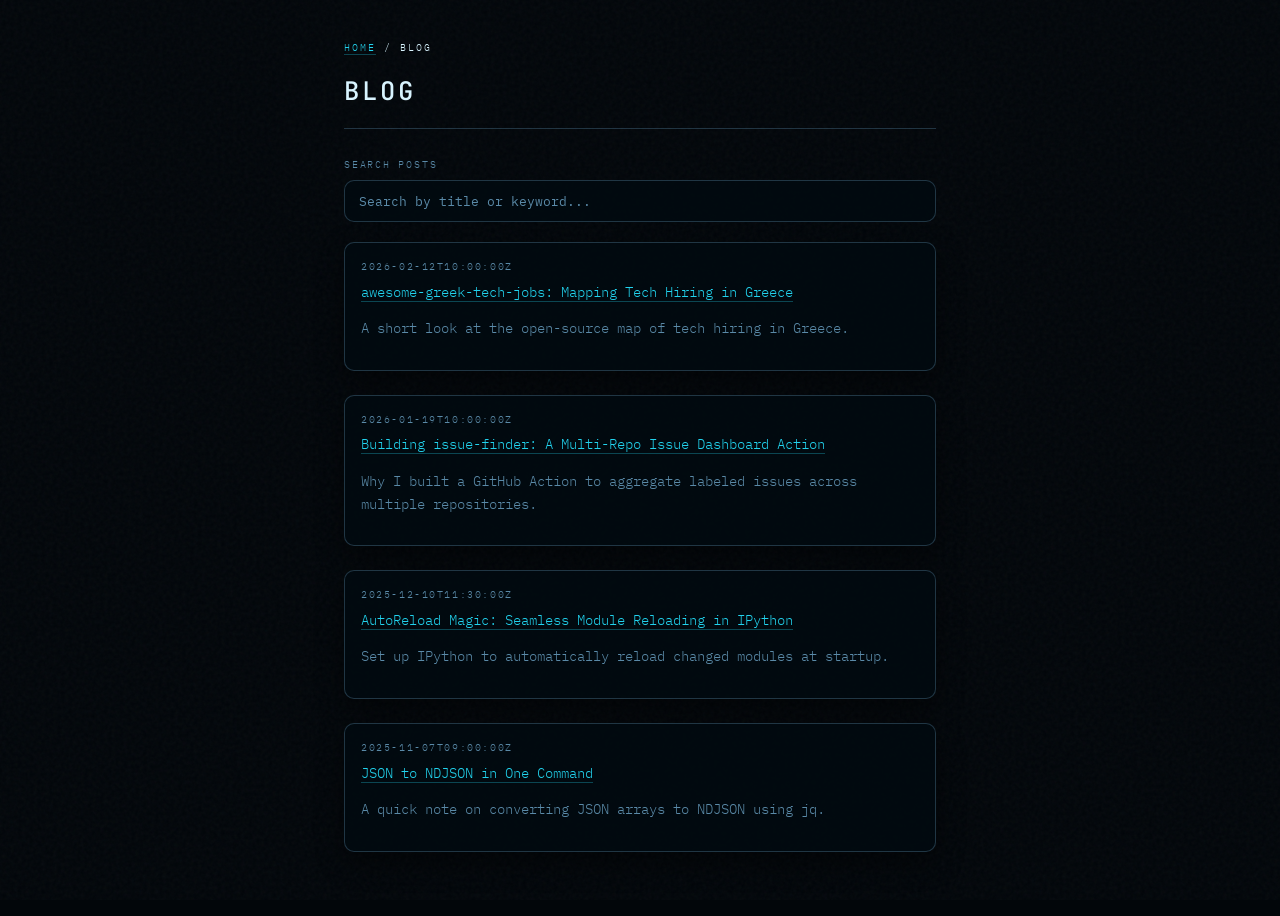
==== blog/index.html @ 83d09710 "feat: v0.0.1" ====
<!DOCTYPE html>
<html lang="en">

<head>
    <meta charset="utf-8" />
    <meta name="viewport" content="width=device-width, initial-scale=1.0" />
    <meta name="description" content="Engineering notes and field thoughts by Eleftherios." />
    <title>Blog | Eleftherios</title>
    <link rel="preconnect" href="https://fonts.googleapis.com" />
    <link rel="preconnect" href="https://fonts.gstatic.com" crossorigin />
    <link
        href="https://fonts.googleapis.com/css2?family=JetBrains+Mono:wght@300;500&family=IBM+Plex+Mono:wght@300;400&display=swap"
        rel="stylesheet" />
    <link rel="stylesheet" href="../assets/css/section.css" />
</head>

<body>
    <div class="grain" aria-hidden="true"></div>
    <main class="wrap">
        <header>
            <p class="crumb"><a href="../">Home</a> / Blog</p>
            <h1>Blog</h1>
        </header>

        <div class="blog-search">
            <label for="blog-search-input">Search posts</label>
            <input id="blog-search-input" type="search" placeholder="Search by title or keyword..." autocomplete="off" />
        </div>

        <ul id="post-list" aria-label="Blog posts"></ul>
        <p id="post-empty" class="empty" hidden>No posts yet.</p>
    </main>

    <script src="../assets/js/blog-index.js"></script>
</body>

</html>
---- assets/css/section.css ----
:root {
    --bg: #02060a;
    --ink: #d8f4ff;
    --muted: #5a8aa8;
    --accent: #22d3ee;
    --line: rgba(90, 138, 168, 0.35);
    --card: rgba(2, 10, 16, 0.9);
    --shadow: rgba(0, 0, 0, 0.45);
}

*,
*::before,
*::after {
    box-sizing: border-box;
}

body {
    margin: 0;
    min-height: 100dvh;
    font-family: 'IBM Plex Mono', monospace;
    font-weight: 300;
    font-size: 0.86rem;
    line-height: 1.65;
    background: var(--bg);
    color: var(--ink);
    -webkit-font-smoothing: antialiased;
}

.grain {
    position: fixed;
    inset: 0;
    opacity: 0.04;
    pointer-events: none;
    z-index: 0;
    background-image: url("data:image/svg+xml,%3Csvg viewBox='0 0 256 256' xmlns='http://www.w3.org/2000/svg'%3E%3Cfilter id='n'%3E%3CfeTurbulence type='fractalNoise' baseFrequency='0.9' numOctaves='4' stitchTiles='stitch'/%3E%3C/filter%3E%3Crect width='100%25' height='100%25' filter='url(%23n)'/%3E%3C/svg%3E");
}

.wrap,
.site-shell {
    position: relative;
    z-index: 1;
}

.wrap {
    max-width: 42rem;
    margin: 0 auto;
    padding: clamp(1.5rem, 4vw, 2.5rem);
}

header {
    border-bottom: 1px solid var(--line);
    padding-bottom: 1rem;
    margin-bottom: 1.75rem;
}

h1 {
    margin: 0;
    font-family: 'JetBrains Mono', monospace;
    font-size: clamp(1.2rem, 3.5vw, 1.6rem);
    font-weight: 500;
    letter-spacing: 0.12em;
    text-transform: uppercase;
}

.crumb,
.back {
    font-size: 0.64rem;
    letter-spacing: 0.2em;
    text-transform: uppercase;
}

.crumb {
    margin: 0 0 0.8rem;
}

.back {
    margin: 0 0 1.75rem;
}

.blog-search {
    margin: 0 0 1.2rem;
}

.blog-search label {
    display: block;
    margin-bottom: 0.45rem;
    font-size: 0.62rem;
    letter-spacing: 0.18em;
    text-transform: uppercase;
    color: var(--muted);
}

.blog-search input {
    width: 100%;
    border: 1px solid var(--line);
    background: var(--card);
    color: var(--ink);
    border-radius: 10px;
    padding: 0.72rem 0.85rem;
    font-family: 'IBM Plex Mono', monospace;
    font-size: 0.82rem;
}

.blog-search input::placeholder {
    color: var(--muted);
}

.blog-search input:focus {
    outline: none;
    border-color: rgba(34, 211, 238, 0.55);
    box-shadow: 0 0 0 2px rgba(34, 211, 238, 0.14);
}

a {
    color: var(--accent);
    text-decoration: none;
    border-bottom: 1px solid rgba(34, 211, 238, 0.3);
    transition: all 0.2s ease;
}

a:hover {
    color: var(--ink);
    border-bottom-color: var(--ink);
    text-shadow: 0 0 10px var(--accent);
}

#post-list {
    list-style: none;
    margin: 0;
    padding: 0;
}

#post-list li {
    margin-bottom: 1.5rem;
    padding: 1rem;
    border: 1px solid var(--line);
    border-radius: 10px;
    background: var(--card);
    box-shadow: 0 10px 28px var(--shadow);
}

#post-list time,
article time {
    display: block;
    font-size: 0.62rem;
    letter-spacing: 0.16em;
    text-transform: uppercase;
    color: var(--muted);
    margin-bottom: 0.35rem;
}

#post-list p,
.empty,
article .body,
.placeholder-copy {
    color: var(--muted);
}

article .body p {
    margin: 0 0 1rem;
}

.markdown-body h1,
.markdown-body h2,
.markdown-body h3 {
    margin: 1.6rem 0 0.75rem;
    font-family: 'JetBrains Mono', monospace;
    font-weight: 500;
    letter-spacing: 0.08em;
    text-transform: uppercase;
    color: var(--ink);
}

.markdown-body h1 {
    font-size: 1.15rem;
}

.markdown-body h2 {
    font-size: 1rem;
}

.markdown-body h3 {
    font-size: 0.92rem;
}

.markdown-body p {
    margin: 0 0 1rem;
}

.markdown-body ul,
.markdown-body ol {
    margin: 0 0 1.1rem 1.2rem;
    padding: 0;
}

.markdown-body li {
    margin: 0.2rem 0;
}

.markdown-body code {
    font-family: 'JetBrains Mono', monospace;
    font-size: 0.82em;
    background: rgba(34, 211, 238, 0.08);
    border: 1px solid rgba(34, 211, 238, 0.2);
    border-radius: 4px;
    padding: 0.1rem 0.35rem;
    color: var(--ink);
}

.markdown-body pre {
    margin: 0 0 1.2rem;
    padding: 0.9rem 1rem;
    border: 1px solid var(--line);
    border-radius: 10px;
    background: rgba(2, 10, 16, 0.95);
    overflow-x: auto;
    box-shadow: 0 8px 24px var(--shadow);
}

.markdown-body pre code {
    background: transparent;
    border: 0;
    padding: 0;
    font-size: 0.8rem;
    color: var(--ink);
}

.site-shell {
    min-height: 100dvh;
    display: flex;
    flex-direction: column;
}

.site-shell header {
    display: flex;
    justify-content: space-between;
    align-items: baseline;
    gap: 1rem;
    padding: 1.2rem clamp(1rem, 4vw, 1.75rem);
    margin: 0;
    background: var(--card);
    backdrop-filter: blur(10px);
}

header nav {
    display: flex;
    gap: 1rem 1.35rem;
    flex-wrap: wrap;
}

header nav a {
    font-size: 0.66rem;
    letter-spacing: 0.2em;
    text-transform: uppercase;
}

.tagline {
    margin: 0;
    padding: 1rem 1rem 0;
    text-align: center;
    font-size: 0.62rem;
    letter-spacing: 0.22em;
    text-transform: uppercase;
    color: var(--muted);
}

.placeholder-wrap {
    width: 100%;
    max-width: 840px;
    margin: 0 auto;
    padding: 2rem 1rem 3rem;
}

.placeholder-panel {
    border: 1px solid var(--line);
    background: var(--card);
    border-radius: 14px;
    padding: clamp(1.5rem, 4vw, 2.5rem);
    box-shadow: 0 18px 44px var(--shadow);
}

.placeholder-kicker {
    margin: 0 0 0.8rem;
    font-size: 0.62rem;
    letter-spacing: 0.2em;
    text-transform: uppercase;
    color: var(--muted);
}

.placeholder-title {
    margin: 0;
    font-family: 'JetBrains Mono', monospace;
    font-size: clamp(1.05rem, 3vw, 1.35rem);
    font-weight: 500;
    letter-spacing: 0.12em;
    text-transform: uppercase;
}

footer {
    margin-top: auto;
    text-align: center;
    padding: 2rem 1rem 2.5rem;
    border-top: 1px solid var(--line);
    font-size: 0.66rem;
    color: var(--muted);
    letter-spacing: 0.1em;
}

footer a {
    margin: 0 0.5rem;
}
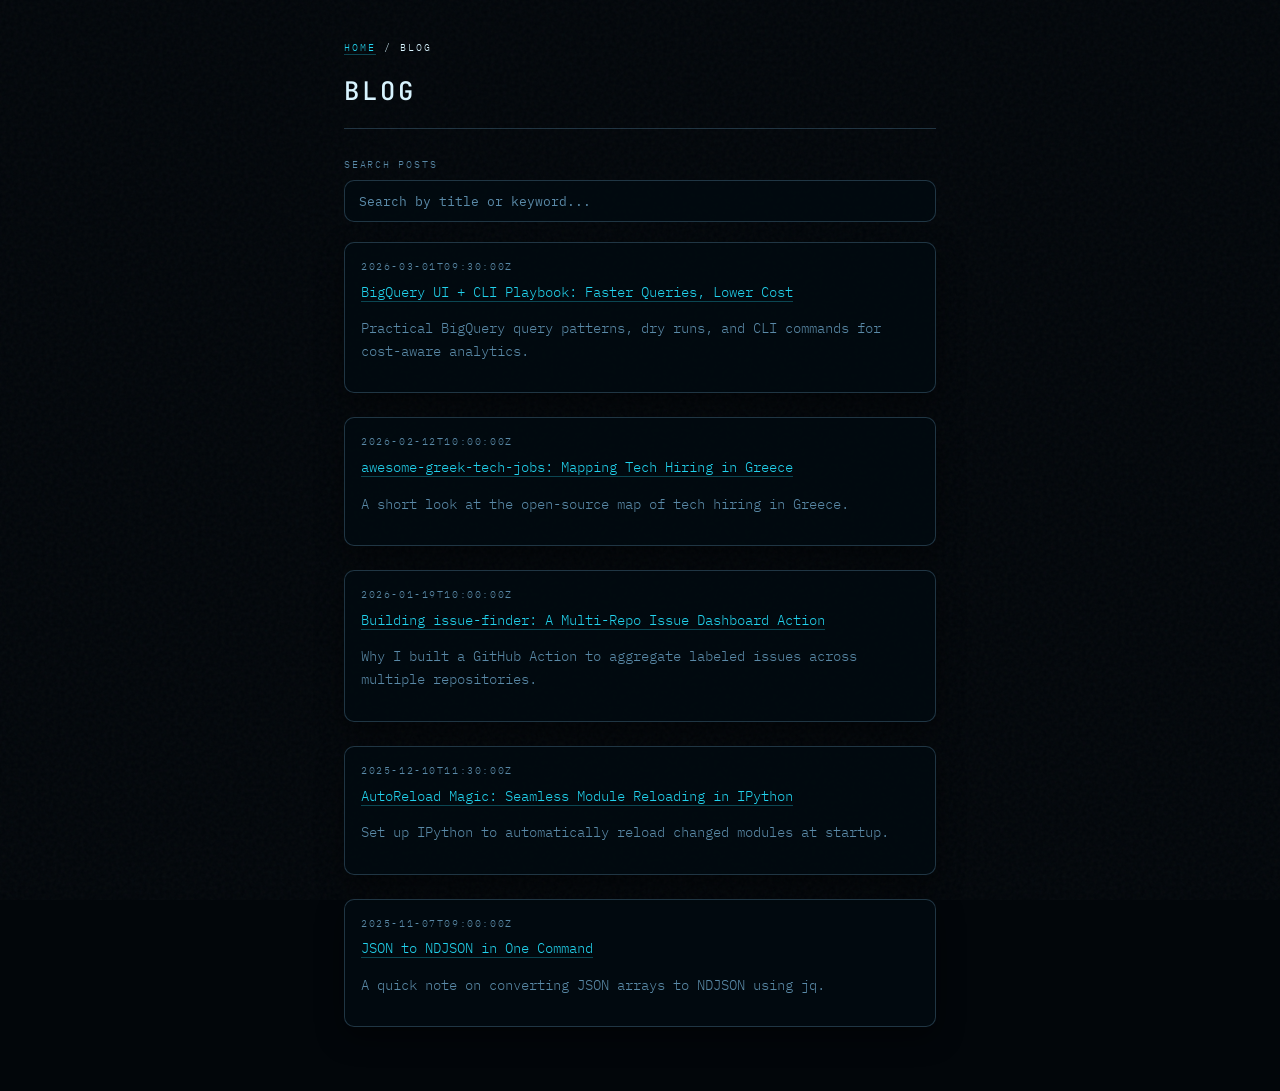
==== commit 198c6ebc: "feat: g analytics" ====
--- a/blog/index.html
+++ b/blog/index.html
@@ -12,6 +12,14 @@
         href="https://fonts.googleapis.com/css2?family=JetBrains+Mono:wght@300;500&family=IBM+Plex+Mono:wght@300;400&display=swap"
         rel="stylesheet" />
     <link rel="stylesheet" href="../assets/css/section.css" />
+    <!-- Google tag (gtag.js) -->
+    <script async src="https://www.googletagmanager.com/gtag/js?id=G-1GN9F0303K"></script>
+    <script>
+        window.dataLayer = window.dataLayer || [];
+        function gtag() { dataLayer.push(arguments); }
+        gtag('js', new Date());
+        gtag('config', 'G-1GN9F0303K');
+    </script>
 </head>
 
 <body>
--- a/assets/css/section.css
+++ b/assets/css/section.css
@@ -225,6 +225,37 @@
     color: var(--ink);
 }
 
+.code-shell {
+    position: relative;
+    margin: 0 0 1.2rem;
+}
+
+.code-shell pre {
+    margin-bottom: 0;
+    padding-top: 2.3rem;
+}
+
+.copy-code-btn {
+    position: absolute;
+    top: 0.6rem;
+    right: 0.6rem;
+    border: 1px solid rgba(34, 211, 238, 0.35);
+    background: rgba(2, 10, 16, 0.95);
+    color: var(--ink);
+    border-radius: 6px;
+    padding: 0.2rem 0.55rem;
+    font-family: 'IBM Plex Mono', monospace;
+    font-size: 0.66rem;
+    letter-spacing: 0.08em;
+    text-transform: uppercase;
+    cursor: pointer;
+}
+
+.copy-code-btn:hover {
+    border-color: var(--accent);
+    color: var(--accent);
+}
+
 .site-shell {
     min-height: 100dvh;
     display: flex;
